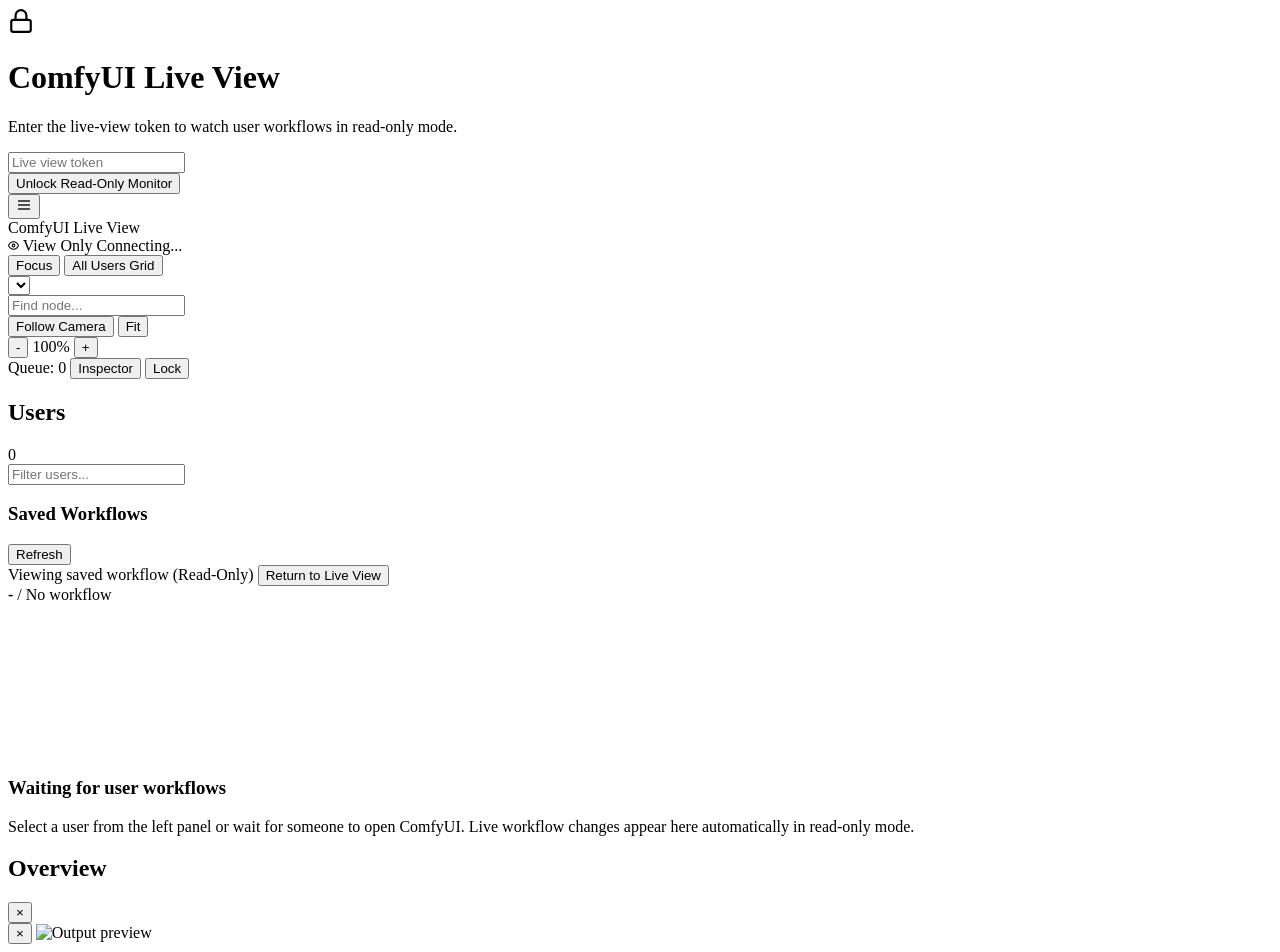
==== NewFiles/app/live_view_assets/index.html @ ce3af681 "Initial clean upload of ComfyUI v0.46.3" ====
<!DOCTYPE html>
<html lang="en">
<head>
    <meta charset="UTF-8">
    <meta name="viewport" content="width=device-width, initial-scale=1.0">
    <title>ComfyUI Live View (Read-Only)</title>
    <link rel="stylesheet" href="/live-view/assets/viewer.css">
</head>
<body>
    <div id="auth-overlay" class="auth-overlay hidden" role="dialog" aria-modal="true" aria-labelledby="auth-title">
        <form id="auth-form" class="auth-card">
            <div class="auth-icon" aria-hidden="true">
                <svg width="26" height="26" viewBox="0 0 24 24" fill="none" stroke="currentColor" stroke-width="2">
                    <rect x="3" y="11" width="18" height="11" rx="2" ry="2"></rect>
                    <path d="M7 11V7a5 5 0 0 1 10 0v4"></path>
                </svg>
            </div>
            <h1 id="auth-title">ComfyUI Live View</h1>
            <p class="auth-subtitle">Enter the live-view token to watch user workflows in read-only mode.</p>
            <input
                id="auth-token-input"
                type="password"
                autocomplete="current-password"
                placeholder="Live view token"
                required
            >
            <div id="auth-error" class="auth-error hidden"></div>
            <button type="submit" class="btn btn-primary auth-submit">Unlock Read-Only Monitor</button>
        </form>
    </div>

    <div class="app-shell">
        <header class="topbar">
            <div class="topbar-left">
                <button id="btn-toggle-sidebar" class="btn btn-icon" title="Toggle Users Panel" aria-label="Toggle Users Panel">
                    <svg width="16" height="16" viewBox="0 0 24 24" fill="none" stroke="currentColor" stroke-width="2">
                        <line x1="3" y1="6" x2="21" y2="6"></line>
                        <line x1="3" y1="12" x2="21" y2="12"></line>
                        <line x1="3" y1="18" x2="21" y2="18"></line>
                    </svg>
                </button>
                <div class="brand">
                    <span class="brand-dot" id="conn-dot"></span>
                    <span class="brand-title">ComfyUI Live View</span>
                </div>
                <span class="badge badge-readonly" title="Strictly view-only mode. Editing and execution are disabled.">
                    <svg width="11" height="11" viewBox="0 0 24 24" fill="none" stroke="currentColor" stroke-width="2.2">
                        <path d="M1 12s4-8 11-8 11 8 11 8-4 8-11 8-11-8-11-8z"></path>
                        <circle cx="12" cy="12" r="3"></circle>
                    </svg>
                    View Only
                </span>
                <span id="conn-label" class="conn-label">Connecting...</span>
            </div>

            <div class="topbar-center">
                <div class="segmented" role="group" aria-label="View Mode">
                    <button id="btn-mode-focus" class="seg-btn active" type="button">Focus</button>
                    <button id="btn-mode-grid" class="seg-btn" type="button">All Users Grid</button>
                </div>

                <div id="focus-controls" class="focus-controls">
                    <select id="tab-select" class="select-compact hidden" title="Active browser tabs for this user"></select>
                    <div class="search-box">
                        <input id="node-search" type="search" placeholder="Find node..." autocomplete="off">
                    </div>
                    <button id="btn-follow" class="btn" type="button" title="Follow user's camera pan and zoom">Follow Camera</button>
                    <button id="btn-fit" class="btn" type="button" title="Fit workflow in view (F)">Fit</button>
                    <div class="zoom-group">
                        <button id="btn-zoom-out" class="btn btn-icon" type="button" title="Zoom out">-</button>
                        <span id="zoom-label" class="zoom-label">100%</span>
                        <button id="btn-zoom-in" class="btn btn-icon" type="button" title="Zoom in">+</button>
                    </div>
                </div>
            </div>

            <div class="topbar-right">
                <span id="queue-badge" class="badge badge-neutral">Queue: 0</span>
                <button id="btn-toggle-inspector" class="btn" type="button" title="Toggle Read-Only Node Inspector">Inspector</button>
                <button id="btn-logout" class="btn hidden" type="button" title="Lock Live View">Lock</button>
            </div>
        </header>

        <div class="workspace">
            <aside id="sidebar" class="sidebar">
                <div class="sidebar-header">
                    <div class="sidebar-title-row">
                        <h2>Users</h2>
                        <span id="users-count" class="count-pill">0</span>
                    </div>
                    <input id="user-filter" class="sidebar-search" type="search" placeholder="Filter users..." autocomplete="off">
                </div>
                <div id="users-list" class="users-list"></div>

                <div id="saved-section" class="saved-section hidden">
                    <div class="sidebar-title-row saved-header">
                        <h3>Saved Workflows</h3>
                        <button id="btn-refresh-saved" class="btn-link" type="button" title="Refresh saved workflows">Refresh</button>
                    </div>
                    <div id="saved-list" class="saved-list"></div>
                </div>
            </aside>

            <main class="stage">
                <div id="saved-banner" class="saved-banner hidden">
                    <span id="saved-banner-text">Viewing saved workflow (Read-Only)</span>
                    <button id="btn-back-live" class="btn btn-primary btn-sm" type="button">Return to Live View</button>
                </div>

                <div id="active-user-bar" class="active-user-bar hidden">
                    <div class="active-user-meta">
                        <span id="active-status-dot" class="status-dot"></span>
                        <strong id="active-username">-</strong>
                        <span class="sep">/</span>
                        <span id="active-workflow-name" class="workflow-name">No workflow</span>
                        <span id="active-counts" class="muted-meta"></span>
                    </div>
                    <div id="active-exec-meta" class="active-exec-meta"></div>
                </div>

                <div id="focus-stage" class="focus-stage">
                    <canvas id="graph-canvas"></canvas>
                    <div id="empty-state" class="empty-state">
                        <div class="empty-card">
                            <h3 id="empty-title">Waiting for user workflows</h3>
                            <p id="empty-desc">Select a user from the left panel or wait for someone to open ComfyUI. Live workflow changes appear here automatically in read-only mode.</p>
                        </div>
                    </div>
                </div>

                <div id="grid-stage" class="grid-stage hidden">
                    <div id="grid-container" class="grid-container"></div>
                </div>
            </main>

            <aside id="inspector" class="inspector">
                <div class="inspector-header">
                    <h2 id="inspector-title">Overview</h2>
                    <button id="btn-close-inspector" class="btn btn-icon" type="button" title="Close Inspector">&times;</button>
                </div>
                <div id="inspector-body" class="inspector-body"></div>
            </aside>
        </div>
    </div>

    <div id="lightbox" class="lightbox hidden" role="dialog" aria-modal="true">
        <button id="lightbox-close" class="lightbox-close" type="button" aria-label="Close preview">&times;</button>
        <img id="lightbox-img" alt="Output preview">
        <div id="lightbox-caption" class="lightbox-caption"></div>
    </div>

    <script type="module" src="/live-view/assets/viewer.js"></script>
</body>
</html>
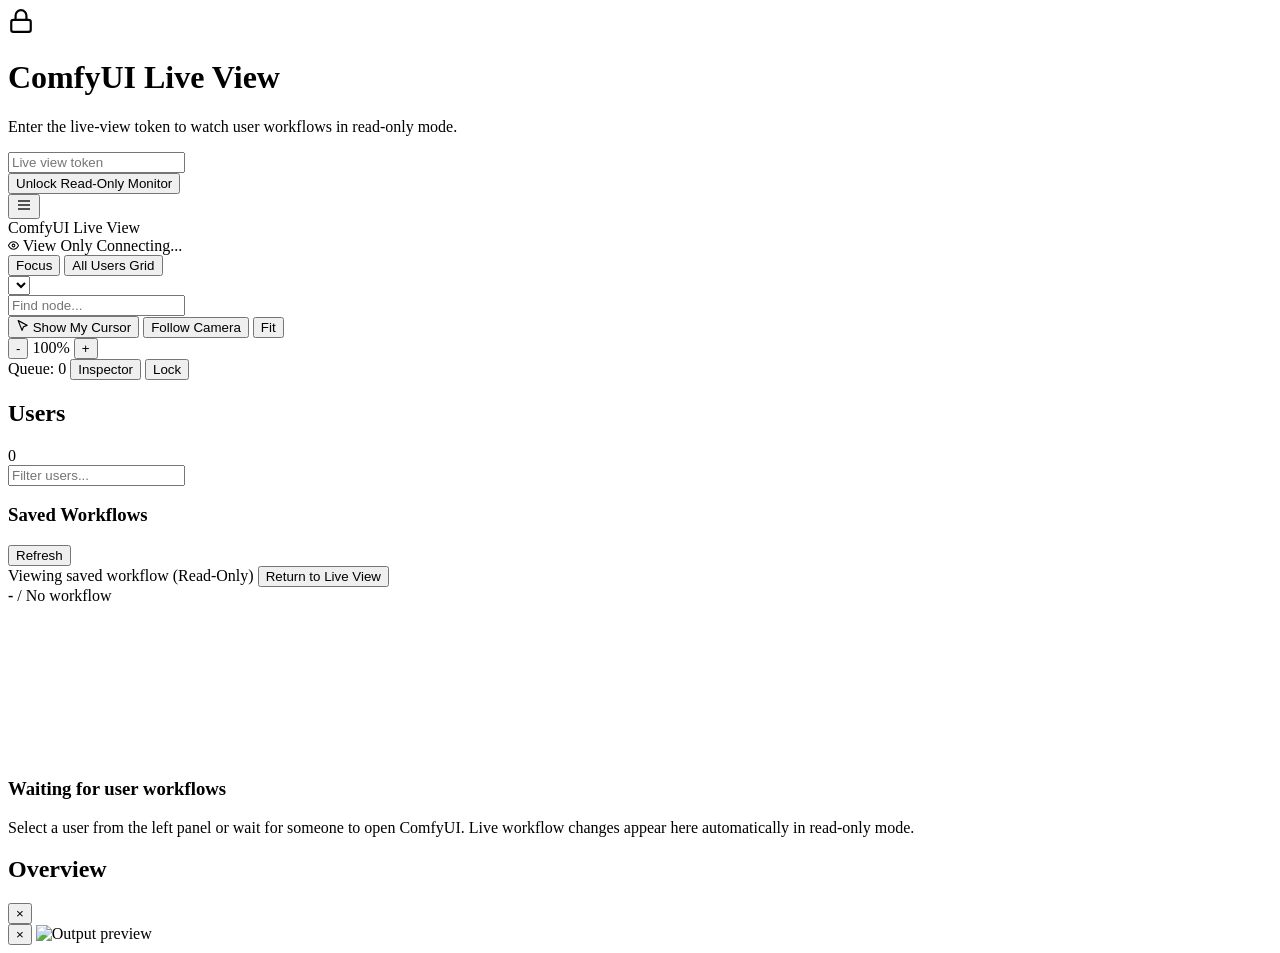
==== commit 550ea74f: "cursor" ====
--- a/NewFiles/app/live_view_assets/index.html
+++ b/NewFiles/app/live_view_assets/index.html
@@ -64,6 +64,12 @@
                     <div class="search-box">
                         <input id="node-search" type="search" placeholder="Find node..." autocomplete="off">
                     </div>
+                    <button id="btn-share-cursor" class="btn" type="button" title="Show or hide your mouse cursor in the user's current view (C)">
+                        <svg width="13" height="13" viewBox="0 0 24 24" fill="none" stroke="currentColor" stroke-width="2.2" stroke-linejoin="round">
+                            <path d="M4 3l7.2 18 2.6-6.7L20.5 11.7 4 3z"></path>
+                        </svg>
+                        <span id="btn-share-cursor-label">Show My Cursor</span>
+                    </button>
                     <button id="btn-follow" class="btn" type="button" title="Follow user's camera pan and zoom">Follow Camera</button>
                     <button id="btn-fit" class="btn" type="button" title="Fit workflow in view (F)">Fit</button>
                     <div class="zoom-group">
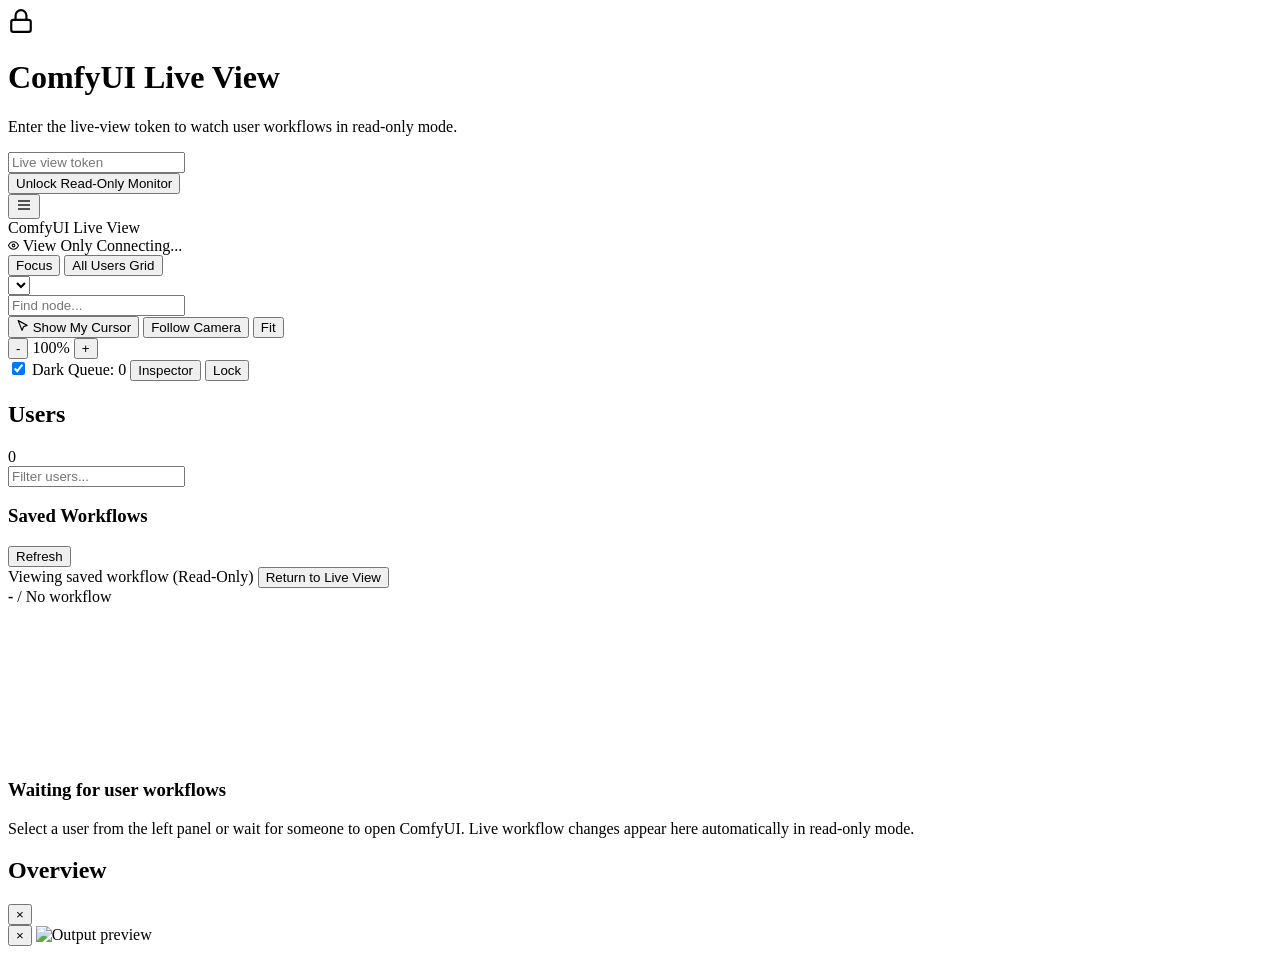
==== commit 244c0886: "theme" ====
--- a/NewFiles/app/live_view_assets/index.html
+++ b/NewFiles/app/live_view_assets/index.html
@@ -4,7 +4,14 @@
     <meta charset="UTF-8">
     <meta name="viewport" content="width=device-width, initial-scale=1.0">
     <title>ComfyUI Live View (Read-Only)</title>
-    <link rel="stylesheet" href="/live-view/assets/viewer.css">
+    <script>
+        try {
+            if (localStorage.getItem("Comfy.liveViewTheme") === "light") {
+                document.documentElement.dataset.theme = "light";
+            }
+        } catch {}
+    </script>
+    <link rel="stylesheet" href="/live-view/assets/viewer.css?v=5">
 </head>
 <body>
     <div id="auth-overlay" class="auth-overlay hidden" role="dialog" aria-modal="true" aria-labelledby="auth-title">
@@ -81,6 +88,13 @@
             </div>
 
             <div class="topbar-right">
+                <label class="theme-switch" title="Turn dark mode on or off">
+                    <input id="toggle-dark-mode" type="checkbox" checked aria-label="Dark mode">
+                    <span class="theme-switch-track" aria-hidden="true">
+                        <span class="theme-switch-thumb"></span>
+                    </span>
+                    <span class="theme-switch-label">Dark</span>
+                </label>
                 <span id="queue-badge" class="badge badge-neutral">Queue: 0</span>
                 <button id="btn-toggle-inspector" class="btn" type="button" title="Toggle Read-Only Node Inspector">Inspector</button>
                 <button id="btn-logout" class="btn hidden" type="button" title="Lock Live View">Lock</button>
@@ -155,6 +169,6 @@
         <div id="lightbox-caption" class="lightbox-caption"></div>
     </div>
 
-    <script type="module" src="/live-view/assets/viewer.js"></script>
+    <script type="module" src="/live-view/assets/viewer.js?v=5"></script>
 </body>
 </html>
